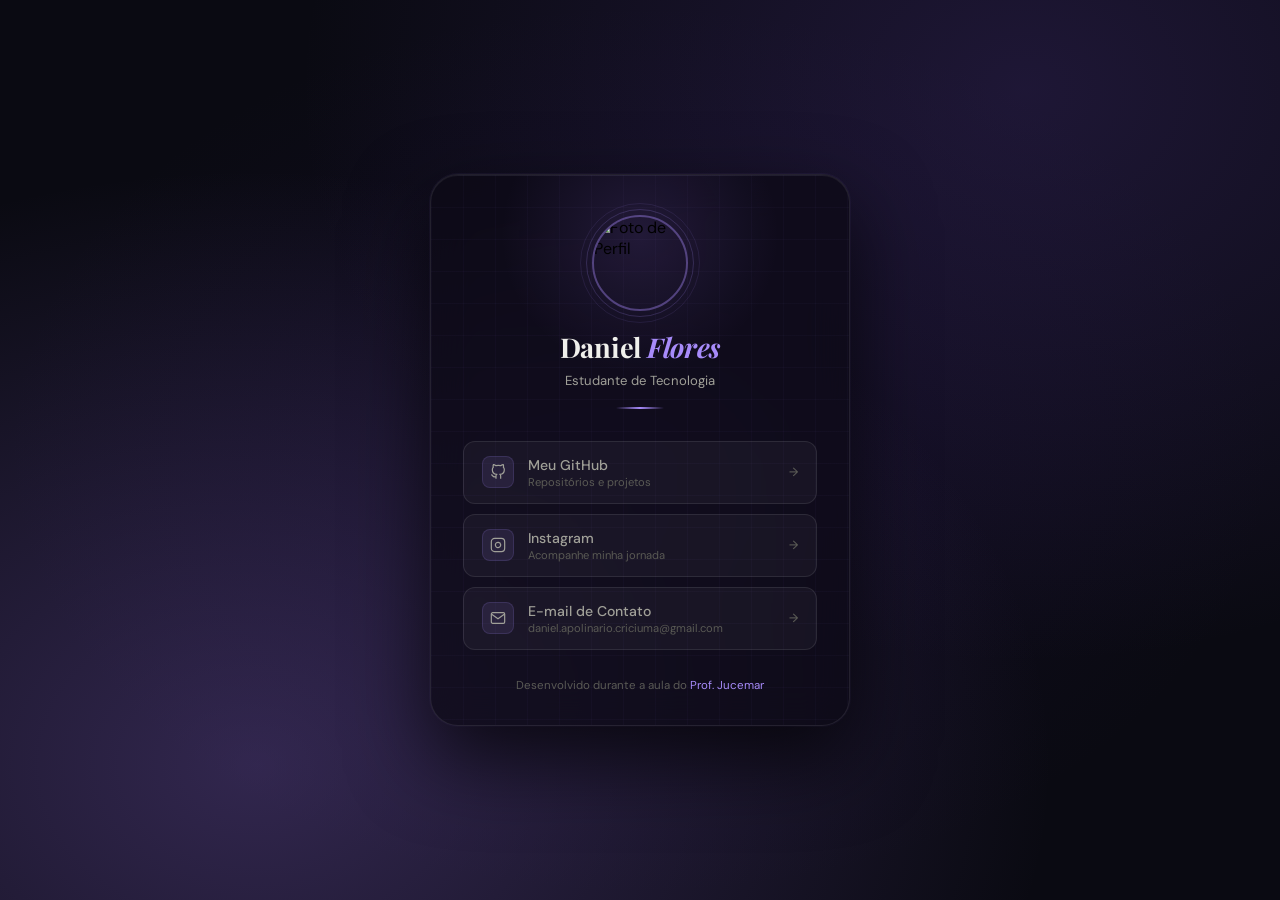
==== cartao-digital.html @ 3d6f9f8f "Add files via upload" ====
<!DOCTYPE html>
<html lang="pt-br">
<head>
<meta charset="UTF-8">
<meta name="viewport" content="width=device-width, initial-scale=1.0">
<title>Meu Cartão Digital</title>
<link href="https://fonts.googleapis.com/css2?family=Playfair+Display:ital,wght@0,400;0,700;1,400&family=DM+Sans:wght@300;400;500;600&display=swap" rel="stylesheet">
<link rel="stylesheet" href="style.css">
</head>
<body>

<div class="card">

  <header>
    <div class="avatar-wrap">
      <div class="avatar-ring"></div>
      <div class="avatar-ring"></div>
      <!-- Substitua pelo link da sua foto do GitHub -->
      <img src="https://avatars.githubusercontent.com/u/178489209?v=4" alt="Foto de Perfil" class="profile-img">
    </div>

    <h1>Daniel <em>Flores</em></h1>
    <p class="subtitle">Estudante de Tecnologia</p>
    <div class="divider"></div>
  </header>

  <main class="links">

    <a href="https://github.com/Kutsky" class="link-card" onclick="mostrarMensagem('GitHub')">
      <div class="link-icon">
        <svg viewBox="0 0 24 24" fill="none" stroke="currentColor" stroke-width="1.8">
          <path d="M9 19c-5 1.5-5-2.5-7-3m14 6v-3.87a3.37 3.37 0 00-.94-2.61c3.14-.35 6.44-1.54 6.44-7A5.44 5.44 0 0020 4.77 5.07 5.07 0 0019.91 1S18.73.65 16 2.48a13.38 13.38 0 00-7 0C6.27.65 5.09 1 5.09 1A5.07 5.07 0 005 4.77a5.44 5.44 0 00-1.5 3.78c0 5.42 3.3 6.61 6.44 7A3.37 3.37 0 009 18.13V22"/>
        </svg>
      </div>
      <span class="link-label">
        <span class="link-name">Meu GitHub</span>
        <span class="link-sub">Repositórios e projetos</span>
      </span>
      <span class="link-arrow">→</span>
    </a>

    <a href="https://instagram.com/ynsumnia" class="link-card" onclick="mostrarMensagem('Instagram')">
      <div class="link-icon">
        <svg viewBox="0 0 24 24" fill="none" stroke="currentColor" stroke-width="1.8">
          <rect x="2" y="2" width="20" height="20" rx="5" ry="5"/>
          <path d="M16 11.37A4 4 0 1112.63 8 4 4 0 0116 11.37z"/>
          <line x1="17.5" y1="6.5" x2="17.51" y2="6.5"/>
        </svg>
      </div>
      <span class="link-label">
        <span class="link-name">Instagram</span>
        <span class="link-sub">Acompanhe minha jornada</span>
      </span>
      <span class="link-arrow">→</span>
    </a>

    <a href="mailto:yuribernardinodarosa@gmail.com" class="link-card">
      <div class="link-icon">
        <svg viewBox="0 0 24 24" fill="none" stroke="currentColor" stroke-width="1.8">
          <path d="M4 4h16c1.1 0 2 .9 2 2v12c0 1.1-.9 2-2 2H4c-1.1 0-2-.9-2-2V6c0-1.1.9-2 2-2z"/>
          <polyline points="22,6 12,13 2,6"/>
        </svg>
      </div>
      <span class="link-label">
        <span class="link-name">E-mail de Contato</span>
        <span class="link-sub">daniel.apolinario.criciuma@gmail.com</span>
      </span>
      <span class="link-arrow">→</span>
    </a>

  </main>

  <footer>
    Desenvolvido durante a aula do <span>Prof. Jucemar</span>
  </footer>

</div>

<div class="toast" id="toast"></div>

<script src="script.js"></script>

</body>
</html>
---- style.css ----
*, *::before, *::after { box-sizing: border-box; margin: 0; padding: 0; }

  :root {
    --accent:       #a78bfa;
    --accent2:      #7c5cbf;
    --accent-dim:   rgba(167,139,250,0.15);
    --accent-glow:  rgba(167,139,250,0.08);
    --glass:        rgba(255,255,255,0.04);
    --glass-hover:  rgba(255,255,255,0.08);
    --glass-border: rgba(255,255,255,0.09);
    --text-bright:  #f0f0ec;
    --text-mid:     #a0a098;
    --text-dim:     #5a5a55;
    --red:          #c06060;
    --bg-core:      #0a0a12;
  }

  body {
    font-family: 'DM Sans', sans-serif;
    min-height: 100vh;
    background:
      radial-gradient(ellipse at 20% 85%, rgba(124,92,191,0.35) 0%, transparent 55%),
      radial-gradient(ellipse at 80% 10%, rgba(90,60,160,0.25) 0%, transparent 50%),
      radial-gradient(ellipse at 50% 50%, rgba(60,30,120,0.15) 0%, transparent 70%),
      var(--bg-core);
    background-attachment: fixed;
    display: flex;
    align-items: center;
    justify-content: center;
    padding: 24px;
    overflow-x: hidden;
  }

  /* ── CARD SHELL ── */
  .card {
    width: 100%;
    max-width: 420px;
    background: rgba(12,10,22,0.75);
    border: 1px solid var(--glass-border);
    border-radius: 28px;
    padding: 40px 32px 32px;
    box-shadow:
      0 32px 80px rgba(0,0,0,0.7),
      0 0 0 1px rgba(167,139,250,0.06),
      inset 0 1px 0 rgba(255,255,255,0.06);
    backdrop-filter: blur(20px);
    position: relative;
    overflow: hidden;

    opacity: 0;
    transform: translateY(24px);
    animation: cardIn 0.7s cubic-bezier(.34,1.56,.64,1) 0.1s forwards;
  }

  @keyframes cardIn {
    to { opacity: 1; transform: translateY(0); }
  }

  /* Decorative glow orb */
  .card::before {
    content: '';
    position: absolute;
    top: -80px; left: 50%;
    transform: translateX(-50%);
    width: 280px; height: 280px;
    background: radial-gradient(circle, rgba(124,92,191,0.18) 0%, transparent 70%);
    pointer-events: none;
    border-radius: 50%;
  }

  /* Subtle grid texture */
  .card::after {
    content: '';
    position: absolute;
    inset: 0;
    background-image:
      linear-gradient(rgba(167,139,250,0.03) 1px, transparent 1px),
      linear-gradient(90deg, rgba(167,139,250,0.03) 1px, transparent 1px);
    background-size: 32px 32px;
    pointer-events: none;
    border-radius: 28px;
  }

  /* ── HEADER ── */
  header {
    display: flex;
    flex-direction: column;
    align-items: center;
    gap: 0;
    margin-bottom: 32px;
    position: relative;
    z-index: 1;
  }

  .avatar-wrap {
    position: relative;
    margin-bottom: 18px;
    opacity: 0;
    animation: fadeUp 0.5s ease 0.35s forwards;
  }

  @keyframes fadeUp {
    from { opacity: 0; transform: translateY(12px); }
    to   { opacity: 1; transform: translateY(0); }
  }

  .profile-img {
    width: 96px;
    height: 96px;
    border-radius: 50%;
    border: 2px solid rgba(167,139,250,0.4);
    display: block;
    object-fit: cover;
    position: relative;
    z-index: 1;
    transition: transform 0.3s ease, border-color 0.3s;
  }
  .profile-img:hover { transform: scale(1.05); border-color: var(--accent); }

  /* Ring pulse */
  .avatar-ring {
    position: absolute;
    inset: -6px;
    border-radius: 50%;
    border: 1px solid rgba(167,139,250,0.2);
    animation: ringPulse 2.8s ease-in-out infinite;
  }
  .avatar-ring:nth-child(2) {
    inset: -12px;
    border-color: rgba(167,139,250,0.1);
    animation-delay: 0.6s;
  }

  @keyframes ringPulse {
    0%, 100% { opacity: 0.4; transform: scale(1); }
    50%       { opacity: 1;   transform: scale(1.04); }
  }

  h1 {
    font-family: 'Playfair Display', serif;
    font-size: 1.7rem;
    font-weight: 700;
    color: var(--text-bright);
    letter-spacing: -0.01em;
    text-align: center;
    opacity: 0;
    animation: fadeUp 0.5s ease 0.45s forwards;
  }

  h1 em {
    font-style: italic;
    color: var(--accent);
  }

  .subtitle {
    font-size: 0.82rem;
    color: var(--text-mid);
    font-weight: 400;
    text-align: center;
    margin-top: 6px;
    line-height: 1.5;
    opacity: 0;
    animation: fadeUp 0.5s ease 0.55s forwards;
  }

  /* ── DIVIDER ── */
  .divider {
    width: 48px;
    height: 2px;
    background: linear-gradient(90deg, transparent, var(--accent), transparent);
    border-radius: 2px;
    margin: 16px auto 0;
    opacity: 0;
    animation: fadeUp 0.5s ease 0.6s forwards;
  }

  /* ── LINKS ── */
  .links {
    display: flex;
    flex-direction: column;
    gap: 10px;
    position: relative;
    z-index: 1;
  }

  .link-card {
    display: flex;
    align-items: center;
    gap: 14px;
    background: var(--glass);
    border: 1px solid var(--glass-border);
    border-radius: 12px;
    padding: 14px 18px;
    text-decoration: none;
    color: var(--text-mid);
    font-size: 0.88rem;
    font-weight: 500;
    cursor: pointer;
    transition: all 0.22s cubic-bezier(.34,1.2,.64,1);
    position: relative;
    overflow: hidden;

    opacity: 0;
    animation: fadeUp 0.4s ease var(--delay, 0.7s) forwards;
  }

  .link-card:nth-child(1) { --delay: 0.65s; }
  .link-card:nth-child(2) { --delay: 0.72s; }
  .link-card:nth-child(3) { --delay: 0.79s; }
  .link-card:nth-child(4) { --delay: 0.86s; }

  /* Hover shimmer */
  .link-card::before {
    content: '';
    position: absolute;
    inset: 0;
    background: linear-gradient(90deg, transparent 0%, rgba(167,139,250,0.06) 50%, transparent 100%);
    transform: translateX(-100%);
    transition: transform 0.4s ease;
  }
  .link-card:hover::before { transform: translateX(100%); }

  .link-card:hover {
    background: var(--accent-dim);
    border-color: rgba(167,139,250,0.35);
    color: var(--accent);
    transform: translateY(-2px) translateX(2px);
    box-shadow: 0 8px 28px rgba(124,92,191,0.2);
  }

  .link-icon {
    width: 32px; height: 32px;
    border-radius: 8px;
    background: rgba(167,139,250,0.1);
    border: 1px solid rgba(167,139,250,0.15);
    display: flex; align-items: center; justify-content: center;
    flex-shrink: 0;
    transition: background 0.2s, border-color 0.2s;
  }
  .link-card:hover .link-icon {
    background: rgba(167,139,250,0.2);
    border-color: rgba(167,139,250,0.4);
  }
  .link-icon svg { width: 16px; height: 16px; }

  .link-label { flex: 1; }
  .link-name { display: block; color: inherit; transition: color 0.2s; }
  .link-sub  { display: block; font-size: 0.7rem; color: var(--text-dim); font-weight: 400; margin-top: 1px; transition: color 0.2s; }
  .link-card:hover .link-sub { color: rgba(167,139,250,0.6); }

  .link-arrow {
    color: var(--text-dim);
    font-size: 0.75rem;
    transition: transform 0.2s, color 0.2s;
    flex-shrink: 0;
  }
  .link-card:hover .link-arrow { transform: translateX(3px); color: var(--accent); }

  /* ── FOOTER ── */
  footer {
    margin-top: 28px;
    text-align: center;
    font-size: 0.72rem;
    color: var(--text-dim);
    position: relative; z-index: 1;
    opacity: 0;
    animation: fadeUp 0.4s ease 1s forwards;
  }

  footer span { color: var(--accent); }

  /* ── TOAST ── */
  .toast {
    position: fixed; bottom: 28px; left: 50%;
    transform: translateX(-50%) translateY(16px);
    background: rgba(20,16,36,0.95);
    border: 1px solid rgba(167,139,250,0.3);
    color: var(--text-bright);
    padding: 10px 22px; border-radius: 30px;
    font-size: 0.82rem; font-weight: 500;
    opacity: 0; pointer-events: none;
    transition: opacity 0.3s, transform 0.3s;
    z-index: 999;
    white-space: nowrap;
    box-shadow: 0 8px 32px rgba(0,0,0,0.5);
  }
  .toast.show { opacity: 1; transform: translateX(-50%) translateY(0); }

  /* Scrollbar */
  ::-webkit-scrollbar { width: 4px; }
  ::-webkit-scrollbar-thumb { background: rgba(167,139,250,0.2); border-radius: 4px; }
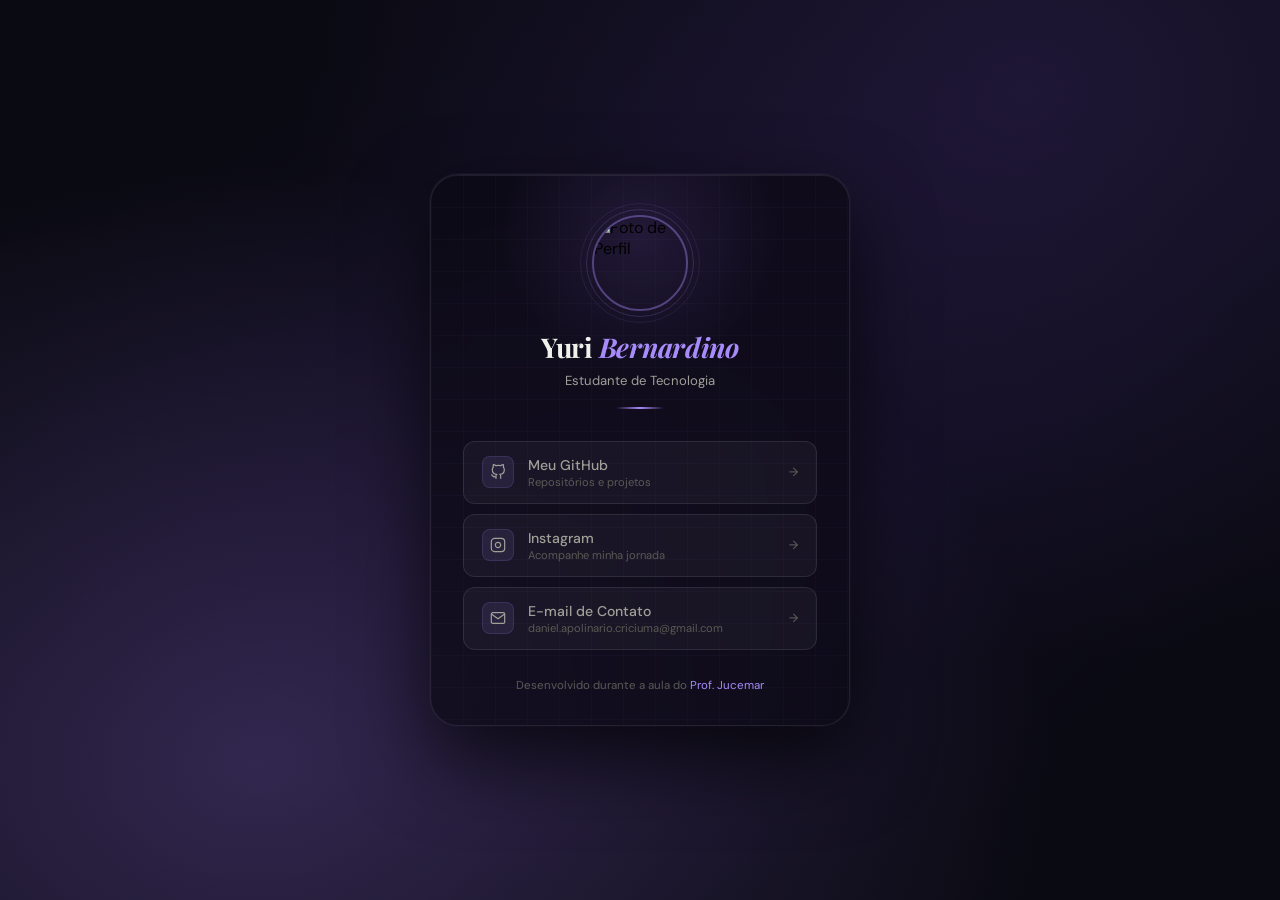
==== commit 87e3def6: "Update name from Daniel Flores to Yuri Bernardino" ====
--- a/cartao-digital.html
+++ b/cartao-digital.html
@@ -19,7 +19,7 @@
       <img src="https://avatars.githubusercontent.com/u/178489209?v=4" alt="Foto de Perfil" class="profile-img">
     </div>
 
-    <h1>Daniel <em>Flores</em></h1>
+    <h1>Yuri <em>Bernardino</em></h1>
     <p class="subtitle">Estudante de Tecnologia</p>
     <div class="divider"></div>
   </header>
